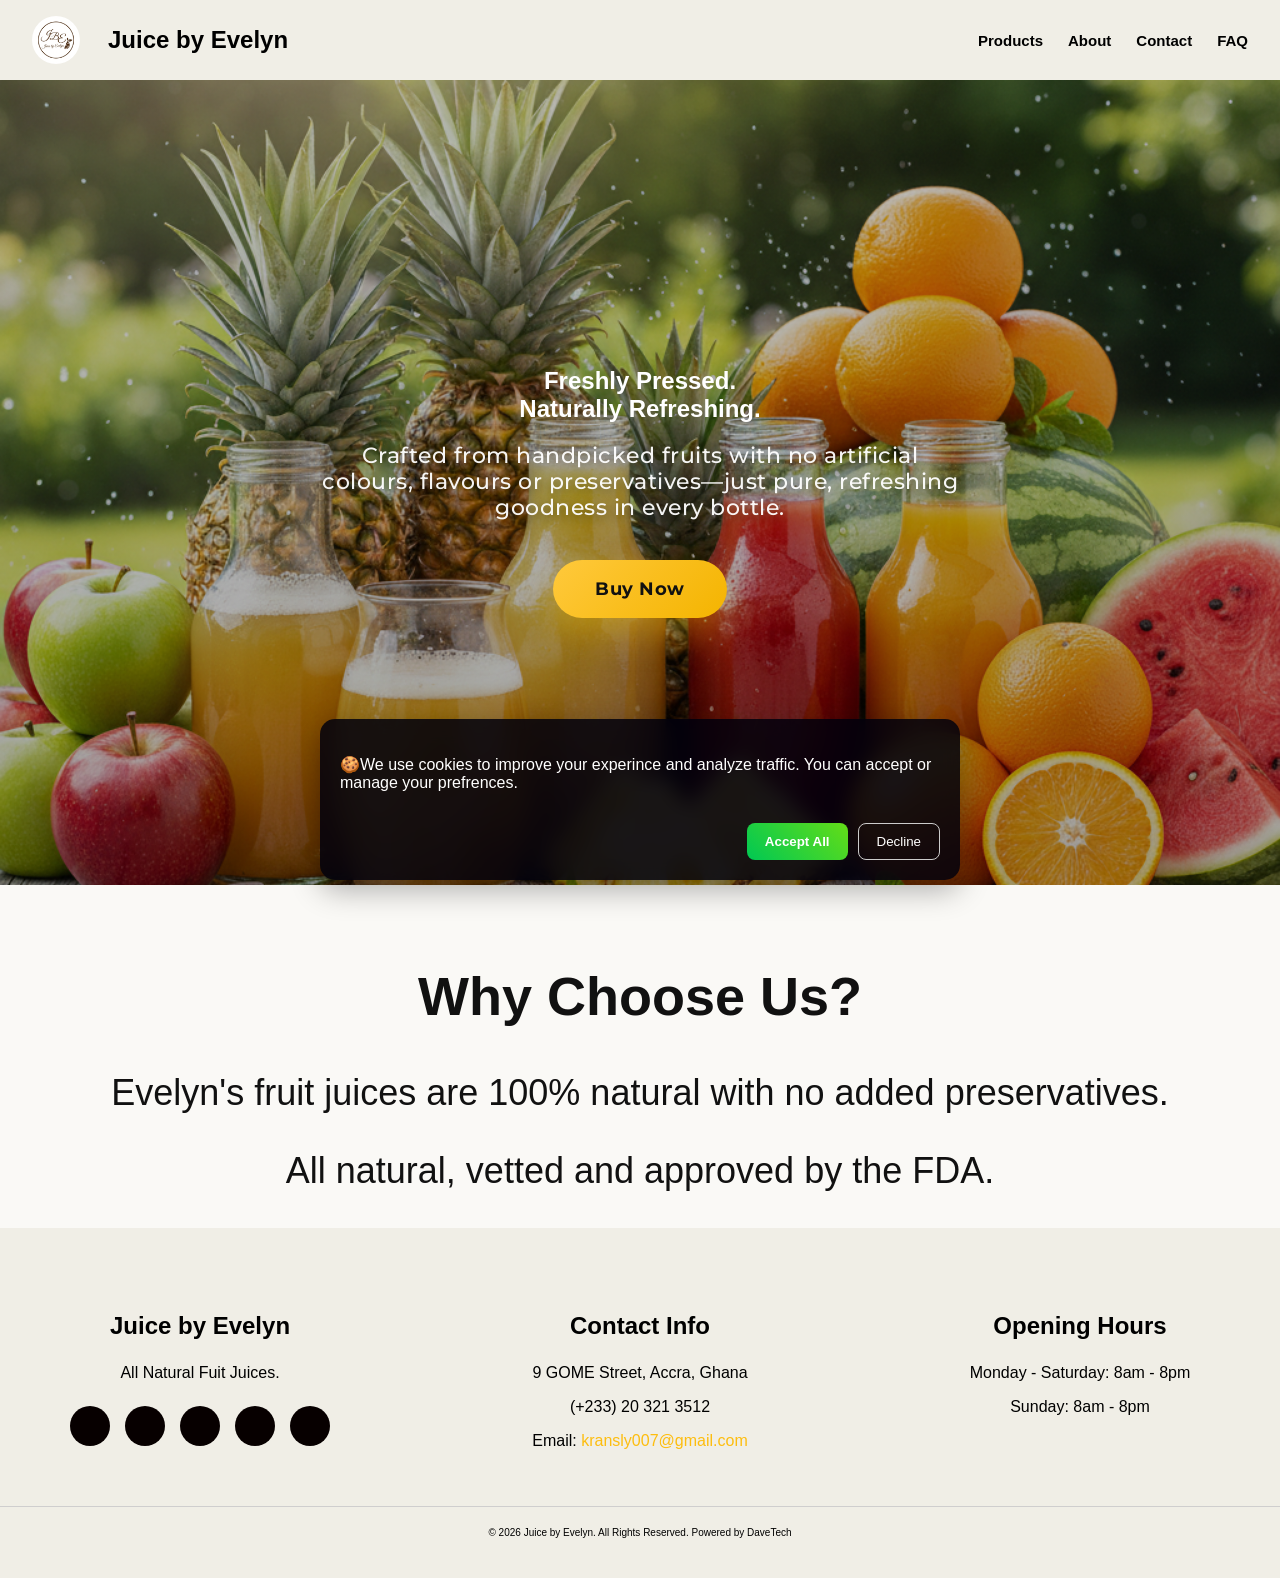
==== index.html @ 44fcec11 "commit" ====
<!DOCTYPE html>
<html lang="en">
<head>
  <!-- BingSEO Tag -->
<meta name="msvalidate.01" content="866D60EBF71F0209C9C48041F19901DB" />

<!-- iOS Home Screen Icon -->
<link rel="apple-touch-icon" sizes="180x180" href="/juicebyevelyn/images/jbelogoIOS.png">

<!-- Android Web App Manifest -->
<link rel="manifest" href="/juicebyevelyn/manifest.json">
<meta name="theme-color" content="#FFFFFF">

<!-- Google tag (gtag.js) -->
<script>

  function loadAnalytics(){
  var gtaScript= document.createElement("script")
  gtaScript.src="https://www.googletagmanager.com/gtag/js?id=G-MHSB0F2BZ6";
  gtaScript.async=true;
  document.head.appendChild(gtaScript);

 gtaScript.onload = function() {
  window.dataLayer = window.dataLayer || [];
  function gtag(){dataLayer.push(arguments);}
  gtag('js', new Date());
  gtag('config', 'G-MHSB0F2BZ6');
  }
  }
</script>

  

    <meta charset="UTF-8">
    <meta name="viewport" content="width=device-width, initial-scale=1.0">
    <title>Juice by Evelyn | Fresh & Natural Fruit Juice Delivery in Accra</title> 

    <link rel="icon" type="image/png" href="images/jbefavicon.png">

    <meta name="description" content="Discover Juice by Evelyn, your go-to source for 100% natural, freshly squeezed fruit juices in Accra. Order healthy, delicious drinks delivered to your door."/>
    <meta name="keywords" content="Fresh fruit juice, Natural fruit juices, Healthy drinks, Cold-pressed juice, Fresh juice delivery in Accra,Best fruit juice in Ghana, Natural juice brands in Accra, Healthy beverages Accra, 
    Buy 100% natural fruit juice online, Freshly squeezed juice for events, Sugar-free fruit juice delivery, Best fruit juice in Accra, Where to buy natural juice in [Dansoman], Juice bars near me,Healthy drinks delivery Accra,
    Juice to boost immune system,  Best juice for detox and weight loss, Natural drinks for energy boost, Sugar-free fruit juice for diabetics, Fresh ginger and pineapple juice for cold, Healthy alternatives to soda, Bulk fruit juice for office meetings,
    Fresh juice catering for weddings, Healthy drinks for kids' birthday parties, Juice supply for gyms and fitness centers, Wholesale fresh juice suppliers, Where can I find 100% natural juice without preservatives?, How much does fresh fruit juice cost in Ghana?, Which fruit juice is best for glowing skin? ,
    What is the healthiest juice to drink daily?, juices in Dansoman for sale, Natural juices in Ghana for sale, Quality fruit juices ,organic fruit juice for sale in Dansoman, Organic fruit juices in Dansoman"/>
    <link rel="canonical" href="https://premiumkwame.github.io/juicebyevelyn/index.html">

    <meta property="og:title" content="Juice by Evelyn | Natural Fruit Juice">
    <meta property="og:description" content="100% natural fruit juice with no added preservatives. Approved by the FDA.">
    <meta property="og:image" content="https://premiumkwame.github.io/juicebyevelyn/images/jbelogo.png">
    <meta property="og:url" content="https://premiumkwame.github.io/juicebyevelyn">
    <meta property="og:type" content="website">
    <meta property="og:site_name" content="Juice by Evelyn">

    <meta name="twitter:card" content="summary_large_image">
    <meta name="twitter:title" content="Bottled Natural Fruit Juice">
    <meta name="twitter:description" content="Evelyn is your trusted source for Bottled Natural Fruit Juice.">
    <meta name="twitter:image" content="https://premiumkwame.github.io/juicebyevelyn/images/jbelogo.png">

    <script type="application/ld+json">
    {
        "@context": "https://schema.org",
        "@type": "FoodEstablishment",
        "name": "Juice by Evelyn",
        "description": "100% natural bottled fruit juice with no preservatives.",
        "url": "https://premiumkwame.github.io/juicebyevelyn/index.html",
        "logo": "https://premiumkwame.github.io/juicebyevelyn/images/jbelogo.png",
        "image": "https://premiumkwame.github.io/juicebyevelyn/images/jbelogo.png",
        "telephone": "+233203213512",
        "priceRange": "$$",
        "address": {
            "@type": "PostalAddress",
            "streetAddress": "9 GOME ST",
            "addressLocality": "Accra",
            "addressRegion": "Greater Accra",
            "postalCode": "00233",
            "addressCountry": "GH"
        },
        "geo": {
            "@type": "GeoCoordinates",
            "latitude": 5.539633,
            "longitude": -0.265302
        },
        "openingHoursSpecification": [
            {
                "@type": "OpeningHoursSpecification",
                "dayOfWeek": ["Monday", "Tuesday", "Wednesday", "Thursday", "Friday", "Saturday"],
                "opens": "10:00",
                "closes": "21:00"
            },
            {
                "@type": "OpeningHoursSpecification",
                "dayOfWeek": "Sunday",
                "opens": "13:00",
                "closes": "20:00"
            }
        ],
        "sameAs": [
            "https://www.facebook.com/juicebyevelyn",
            "https://www.instagram.com/juicebyevelyn/",
            "https://x.com/juicebyevelyn"
        ]
    }
    </script>
    <link rel="stylesheet" href="style.css">
    <link rel="stylesheet" href="https://cdnjs.cloudflare.com/ajax/libs/font-awesome/7.0.1/css/all.min.css">
    <!-- FONTS -->
   <link rel="preconnect" href="https://fonts.googleapis.com">
   <link rel="preconnect" href="https://fonts.gstatic.com" crossorigin>
   <link href="https://fonts.googleapis.com/css2?family=Cormorant+Garamond:wght@500;600;700&family=Montserrat:wght@300;400;500;600;700&display=swap" rel="stylesheet">
</head>
<body>

<!--  Header -->
<header>
   <img src="images/jbelogo.png" alt="Juice by Evelyn Logo" class="brand">
   <h1>Juice by Evelyn</h1> 
     <!-- Burger Icon -->
    <button class="burger" onclick="toggleMenu()" aria-label="Menu">
        <span></span>
        <span></span>
        <span></span>
    </button>

    <nav class="nav-main" id="mobile-menu">
        <a href="product.html">Products</a>
        <a href="about.html">About</a>
        <a href="contact.html">Contact</a>
        <a href="FAQ.html">FAQ</a>
    </nav>
</header>

<main>
    <section class="hero">
        <div class="hero-content">
            <h1>Freshly Pressed.<br>
            Naturally Refreshing.
            </h1>
            <p>Crafted from handpicked fruits with no artificial colours,
           flavours or preservatives—just pure, refreshing goodness in every bottle.</p>
            <a href="product.html" class="cta-btn">Buy Now</a>
        </div>
    </section>
    
    <!-- PROMO -->
    <div class="promo-overlay" id="promo">
  
  <div class="promo-box">
      <span class="close-btn" onclick="closePromo()">X</span> 
      
      <img src="images/promoflyer.png" loading="lazy" fetchpriority="high" alt="Promo">
  </div>

</div>



   <div id="mc_embed_shell"  class="popup-container" style="display:none;">
      <!-- <link href="//cdn-images.mailchimp.com/embedcode/classic-061523.css" rel="stylesheet" type="text/css"> -->
  <style type="text/css">
        #mc_embed_signup{
    position: relative;
    padding: 40px 30px;
    border-radius: 8px;
    box-shadow: 0 10px 30px rgba(0,0,0,0.15);
    background: url('images/fruit background.png');;
    background-size: cover;
    background-position: center;
    background-repeat: no-repeat;
    clear: left;
    font: 14px Helvetica, Arial, sans-serif;
    width: 600px;
}

#mc_embed_signup label {
    font-size: 18px;   /* Change this number */
}

/* TEXT COLOR */
#mc_embed_signup_scroll,
#mc_embed_signup_scroll label,
#mc_embed_signup_scroll h2,
#mc_embed_signup_scroll .indicates-required,
#mc_embed_signup_scroll input {
    color: white;
}

#mc_embed_signup_scroll input::placeholder {
    color: rgb(11, 0, 0);
}

/* FORM FIELD SPACING */
#mc_embed_signup input[type="email"],
#mc_embed_signup input[type="text"]{
    width: 100%;
    max-width: 400px;
    padding: 10px;
    margin: 8px 0 15px 0;
    border: 1px solid #ccc;
    border-radius: 4px;
    font-size: 16px;
    color: black; 
    background-color: white;
}
        /* Add your own Mailchimp form style overrides in your site stylesheet or in this style block.
           We recommend moving this block and the preceding CSS link to the HEAD of your HTML file. */
</style>
<div id="mc_embed_signup">
  <!--PLACE X BUTTON HERE -->
  <span class="close-popup">&times;</span>
    <form action="https://github.us22.list-manage.com/subscribe/post?u=32d503a566a34955820821875&amp;id=615fef260b&amp;f_id=00acc2e1f0" method="post" id="mc-embedded-subscribe-form" name="mc-embedded-subscribe-form" class="validate" target="_blank">
        <div id="mc_embed_signup_scroll"><h2>Subscribe</h2>
            <div class="indicates-required"><span class="asterisk">*</span> indicates required</div>
            <div class="mc-field-group"><label for="mce-EMAIL">Email Address <span class="asterisk">*</span></label><input type="email" name="EMAIL" class="required email" id="mce-EMAIL" required="" value=""></div><div class="mc-field-group"><label for="mce-FNAME">First Name </label><input type="text" name="FNAME" class=" text" id="mce-FNAME" value=""></div><div class="mc-field-group"><label for="mce-LNAME">Last Name </label><input type="text" name="LNAME" class=" text" id="mce-LNAME" value=""></div>
        <div id="mce-responses" class="clear foot">
            <div class="response" id="mce-error-response" style="display: none;"></div>
            <div class="response" id="mce-success-response" style="display: none;"></div>
        </div>
    <div aria-hidden="true" style="position: absolute; left: -5000px;">
        /* real people should not fill this in and expect good things - do not remove this or risk form bot signups */
        <input type="text" name="b_32d503a566a34955820821875_615fef260b" tabindex="-1" value="">
    </div>
        <div class="optionalParent">
            <div class="clear foot">
                <input type="submit" name="subscribe" id="mc-embedded-subscribe" class="button" value="Subscribe">
                <p style="margin: 0px auto;"><a href="http://eepurl.com/jz7TNU" title="Mailchimp - email marketing made easy and fun"><span style="display: inline-block; background-color: transparent; border-radius: 4px;"><img class="refferal_badge" src="https://digitalasset.intuit.com/render/content/dam/intuit/mc-fe/en_us/images/intuit-mc-rewards-text-dark.svg" alt="Intuit Mailchimp" style="width: 220px; height: 40px; display: flex; padding: 2px 0px; justify-content: center; align-items: center;"></span></a></p>
            </div>
        </div>
    </div>
</form>
</div>
<script type="text/javascript" src="//s3.amazonaws.com/downloads.mailchimp.com/js/mc-validate.js"></script><script type="text/javascript">(function($) {window.fnames = new Array(); window.ftypes = new Array();fnames[0]='EMAIL';ftypes[0]='email';fnames[1]='FNAME';ftypes[1]='text';fnames[2]='LNAME';ftypes[2]='text';fnames[5]='BIRTHDAY';ftypes[5]='birthday';}(jQuery));var $mcj = jQuery.noConflict(true);
    // SMS Phone Multi-Country Functionality
    if(!window.MC) {
      window.MC = {};
    }
    window.MC.smsPhoneData = {
      defaultCountryCode: 'GH',
      programs: [],
      smsProgramDataCountryNames: []
    };

    function getCountryUnicodeFlag(countryCode) {
       return countryCode.toUpperCase().replace(/./g, (char) => String.fromCodePoint(char.charCodeAt(0) + 127397))
    };

    // HTML sanitization function to prevent XSS
    function sanitizeHtml(str) {
      if (typeof str !== 'string') return '';
      return str
        .replace(/&/g, '&amp;')
        .replace(/</g, '&lt;')
        .replace(/>/g, '&gt;')
        .replace(/"/g, '&quot;')
        .replace(/'/g, '&#x27;')
        .replace(/\//g, '&#x2F;');
    }

    // URL sanitization function to prevent javascript: and data: URLs
    function sanitizeUrl(url) {
      if (typeof url !== 'string') return '';
      const trimmedUrl = url.trim().toLowerCase();
      if (trimmedUrl.startsWith('javascript:') || trimmedUrl.startsWith('data:') || trimmedUrl.startsWith('vbscript:')) {
        return '#';
      }
      return url;
    }

    const getBrowserLanguage = () => {
      if (!window?.navigator?.language?.split('-')[1]) {
        return window?.navigator?.language?.toUpperCase();
      }
      return window?.navigator?.language?.split('-')[1];
    };

    function getDefaultCountryProgram(defaultCountryCode, smsProgramData) {
      if (!smsProgramData || smsProgramData.length === 0) {
        return null;
      }

      const browserLanguage = getBrowserLanguage();

      if (browserLanguage) {
        const foundProgram = smsProgramData.find(
          (program) => program?.countryCode === browserLanguage,
        );
        if (foundProgram) {
          return foundProgram;
        }
      }

      if (defaultCountryCode) {
        const foundProgram = smsProgramData.find(
          (program) => program?.countryCode === defaultCountryCode,
        );
        if (foundProgram) {
          return foundProgram;
        }
      }

      return smsProgramData[0];
    }

    function updateSmsLegalText(countryCode, fieldName) {
      if (!countryCode || !fieldName) {
        return;
      }
      
      const programs = window?.MC?.smsPhoneData?.programs;
      if (!programs || !Array.isArray(programs)) {
        return;
      }
      
      const program = programs.find(program => program?.countryCode === countryCode);
      if (!program || !program.requiredTemplate) {
        return;
      }
      
      const legalTextElement = document.querySelector('#legal-text-' + fieldName);
      if (!legalTextElement) {
        return;
      }
      
      // Remove HTML tags and clean up the text
      const divRegex = new RegExp('</?[div][^>]*>', 'gi');
      const fullAnchorRegex = new RegExp('<a.*?</a>', 'g');
      const anchorRegex = new RegExp('<a href="(.*?)" target="(.*?)">(.*?)</a>');
      
      const template = program.requiredTemplate.replace(divRegex, '');
      
      

      legalTextElement.textContent = '';
      const parts = template.split(/(<a href=".*?" target=".*?">.*?<\/a>)/g);
      parts.forEach(function(part) {
        if (!part) {
          return;
        }
        const anchorMatch = part.match(/<a href="(.*?)" target="(.*?)">(.*?)<\/a>/);
        if (anchorMatch) {
          const linkElement = document.createElement('a');
          linkElement.href = sanitizeUrl(anchorMatch[1]);
          linkElement.target = sanitizeHtml(anchorMatch[2]);
          linkElement.textContent = sanitizeHtml(anchorMatch[3]);
          legalTextElement.appendChild(linkElement);
        } else {
          legalTextElement.appendChild(document.createTextNode(part));
        }
      });
          
    }

    function generateDropdownOptions(smsProgramData) {
      if (!smsProgramData || smsProgramData.length === 0) {
        return '';
      }
      
      return smsProgramData.map(program => {
        const flag = getCountryUnicodeFlag(program.countryCode);
        const countryName = getCountryName(program.countryCode);
        const callingCode = program.countryCallingCode || '';
        // Sanitize all values to prevent XSS
        const sanitizedCountryCode = sanitizeHtml(program.countryCode || '');
        const sanitizedCountryName = sanitizeHtml(countryName || '');
        const sanitizedCallingCode = sanitizeHtml(callingCode || '');
        return '<option value="' + sanitizedCountryCode + '">' + sanitizedCountryName + ' ' + sanitizedCallingCode + '</option>';
      }).join('');
    }

    function getCountryName(countryCode) {
      if (window.MC?.smsPhoneData?.smsProgramDataCountryNames && Array.isArray(window.MC.smsPhoneData.smsProgramDataCountryNames)) {
        for (let i = 0; i < window.MC.smsPhoneData.smsProgramDataCountryNames.length; i++) {
          if (window.MC.smsPhoneData.smsProgramDataCountryNames[i].code === countryCode) {
            return window.MC.smsPhoneData.smsProgramDataCountryNames[i].name;
          }
        }
      }
      return countryCode;
    }

    function getDefaultPlaceholder(countryCode) {
      if (!countryCode || typeof countryCode !== 'string') {
        return '+1 000 000 0000'; // Default US placeholder
      }
      
            var mockPlaceholders = [
        {
          countryCode: 'US',
          placeholder: '+1 000 000 0000',
          helpText: 'Include the US country code +1 before the phone number',
        },
        {
          countryCode: 'GB',
          placeholder: '+44 0000 000000',
          helpText: 'Include the GB country code +44 before the phone number',
        },
        {
          countryCode: 'CA',
          placeholder: '+1 000 000 0000',
          helpText: 'Include the CA country code +1 before the phone number',
        },
        {
          countryCode: 'AU',
          placeholder: '+61 000 000 000',
          helpText: 'Include the AU country code +61 before the phone number',
        },
        {
          countryCode: 'DE',
          placeholder: '+49 000 0000000',
          helpText: 'Fügen Sie vor der Telefonnummer die DE-Ländervorwahl +49 ein',
        },
        {
          countryCode: 'FR',
          placeholder: '+33 0 00 00 00 00',
          helpText: 'Incluez le code pays FR +33 avant le numéro de téléphone',
        },
        {
          countryCode: 'ES',
          placeholder: '+34 000 000 000',
          helpText: 'Incluya el código de país ES +34 antes del número de teléfono',
        },
        {
          countryCode: 'NL',
          placeholder: '+31 0 00000000',
          helpText: 'Voeg de NL-landcode +31 toe vóór het telefoonnummer',
        },
        {
          countryCode: 'BE',
          placeholder: '+32 000 00 00 00',
          helpText: 'Incluez le code pays BE +32 avant le numéro de téléphone',
        },
        {
          countryCode: 'CH',
          placeholder: '+41 00 000 00 00',
          helpText: 'Fügen Sie vor der Telefonnummer die CH-Ländervorwahl +41 ein',
        },
        {
          countryCode: 'AT',
          placeholder: '+43 000 000 0000',
          helpText: 'Fügen Sie vor der Telefonnummer die AT-Ländervorwahl +43 ein',
        },
        {
          countryCode: 'IE',
          placeholder: '+353 00 000 0000',
          helpText: 'Include the IE country code +353 before the phone number',
        },
        {
          countryCode: 'IT',
          placeholder: '+39 000 000 0000',
          helpText: 'Includere il prefisso internazionale IT +39 prima del numero di telefono',
        },
        {
          countryCode: 'NO',
          placeholder: '+47 000 00 000',
          helpText: 'Inkluder NO landskode +47 før telefonnummeret',
        },
        {
          countryCode: 'SE',
          placeholder: '+46 00 000 00 00',
          helpText: 'Inkludera SE landskod +46 före telefonnumret',
        },
        {
          countryCode: 'DK',
          placeholder: '+45 00 00 00 00',
          helpText: 'Inkluder DK landekode +45 før telefonnummeret',
        },
        {
          countryCode: 'FI',
          placeholder: '+358 00 000 0000',
          helpText: 'Sisällytä FI-maakoodi +358 ennen puhelinnumeroa',
        },
        {
          countryCode: 'EE',
          placeholder: '+372 0000 0000',
          helpText: 'Lisage EE riigikood +372 telefoninumbri ette',
        },
        {
          countryCode: 'PL',
          placeholder: '+48 000 000 000',
          helpText: 'Podaj numer kierunkowy PL +48 przed numerem telefonu',
        },
        {
          countryCode: 'SK',
          placeholder: '+421 000 000 000',
          helpText: 'Pred telefónne číslo uveďte kód krajiny SK +421',
        },
        {
          countryCode: 'LV',
          placeholder: '+371 0000 0000',
          helpText: 'Iekļaujiet LV valsts kodu +371 pirms tālruņa numura',
        },
        {
          countryCode: 'LT',
          placeholder: '+370 0000 0000',
          helpText: 'Įtraukite LT šalies kodą +370 prieš telefono numerį',
        },
        {
          countryCode: 'GR',
          placeholder: '+30 000 000 0000',
          helpText: 'Συμπεριλάβετε τον κωδικό χώρας GR +30 πριν από τον αριθμό τηλεφώνου',
        },
        {
          countryCode: 'PT',
          placeholder: '+351 000 000 000',
          helpText: 'Inclua o código de país PT +351 antes do número de telefone',
        },
        {
          countryCode: 'HR',
          placeholder: '+385 00 000 0000',
          helpText: 'Uključite HR pozivni broj države +385 prije telefonskog broja',
        },
        {
          countryCode: 'SI',
          placeholder: '+386 00 000 000',
          helpText: 'Vključite SI kodo države +386 pred telefonsko številko',
        },
        {
          countryCode: 'IS',
          placeholder: '+354 000 0000',
          helpText: 'Láttu IS landsnúmer +354 fylgja á undan símanúmerinu',
        },
        {
          countryCode: 'LU',
          placeholder: '+352 000 000 000',
          helpText: 'Incluez le code pays LU +352 avant le numéro de téléphone',
        },
        {
          countryCode: 'MC',
          placeholder: '+377 00 00 00 00',
          helpText: 'Incluez le code pays MC +377 avant le numéro de téléphone',
        },
        {
          countryCode: 'AD',
          placeholder: '+376 000 000',
          helpText: 'Incloeu el codi de país AD +376 abans del número de telèfon',
        },
        {
          countryCode: 'JE',
          placeholder: '+44 0000 000000',
          helpText: 'Include the JE country code +44 before the phone number',
        },
        {
          countryCode: 'IM',
          placeholder: '+44 0000 000000',
          helpText: 'Include the IM country code +44 before the phone number',
        },
        {
          countryCode: 'GG',
          placeholder: '+44 0000 000000',
          helpText: 'Include the GG country code +44 before the phone number',
        },
        {
          countryCode: 'AL',
          placeholder: '+355 00 000 0000',
          helpText: 'Përfshini kodin e vendit AL +355 para numrit të telefonit',
        },
        {
          countryCode: 'SM',
          placeholder: '+378 0000 000000',
          helpText: 'Includere il prefisso internazionale SM +378 prima del numero di telefono',
        },
        {
          countryCode: 'FO',
          placeholder: '+298 000000',
          helpText: 'Inkluder FO landekode +298 før telefonnummeret',
        },
        {
          countryCode: 'MT',
          placeholder: '+356 0000 0000',
          helpText: 'Include the MT country code +356 before the phone number',
        },
        {
          countryCode: 'LI',
          placeholder: '+423 000 0000',
          helpText: 'Fügen Sie vor der Telefonnummer die LI-Ländervorwahl +423 ein',
        },
        {
          countryCode: 'GI',
          placeholder: '+350 000 00000',
          helpText: 'Include the GI country code +350 before the phone number',
        },
        {
          countryCode: 'MD',
          placeholder: '+373 00 000 000',
          helpText: 'Includeți codul de țară MD +373 înaintea numărului de telefon',
        },
        {
          countryCode: 'HU',
          placeholder: '+36 00 000 0000',
          helpText: 'A telefonszám előtt adja meg a HU országkódot +36',
        },
        {
          countryCode: 'NZ',
          placeholder: '+64 00 000 0000',
          helpText: 'Include the NZ country code +64 before the phone number',
        },
        {
          countryCode: 'ME',
          placeholder: '+382 00 000 000',
          helpText: 'Uključite ME pozivni broj države +382 prije telefonskog broja',
        },
      ];

      const selectedPlaceholder = mockPlaceholders.find(function(item) {
        return item && item.countryCode === countryCode;
      });
      
      return selectedPlaceholder ? selectedPlaceholder.placeholder : mockPlaceholders[0].placeholder;
    }

    function updatePlaceholder(countryCode, fieldName) {
      if (!countryCode || !fieldName) {
        return;
      }
      
      const phoneInput = document.querySelector('#mce-' + fieldName);
      if (!phoneInput) {
        return;
      }
      
      const placeholder = getDefaultPlaceholder(countryCode);
      if (placeholder) {
        phoneInput.placeholder = placeholder;
      }
    }

    function updateCountryCodeInstruction(countryCode, fieldName) {
      updatePlaceholder(countryCode, fieldName);
      
    }

    function getDefaultHelpText(countryCode) {
      var mockPlaceholders = [
        {
          countryCode: 'US',
          placeholder: '+1 000 000 0000',
          helpText: 'Include the US country code +1 before the phone number',
        },
        {
          countryCode: 'GB',
          placeholder: '+44 0000 000000',
          helpText: 'Include the GB country code +44 before the phone number',
        },
        {
          countryCode: 'CA',
          placeholder: '+1 000 000 0000',
          helpText: 'Include the CA country code +1 before the phone number',
        },
        {
          countryCode: 'AU',
          placeholder: '+61 000 000 000',
          helpText: 'Include the AU country code +61 before the phone number',
        },
        {
          countryCode: 'DE',
          placeholder: '+49 000 0000000',
          helpText: 'Fügen Sie vor der Telefonnummer die DE-Ländervorwahl +49 ein',
        },
        {
          countryCode: 'FR',
          placeholder: '+33 0 00 00 00 00',
          helpText: 'Incluez le code pays FR +33 avant le numéro de téléphone',
        },
        {
          countryCode: 'ES',
          placeholder: '+34 000 000 000',
          helpText: 'Incluya el código de país ES +34 antes del número de teléfono',
        },
        {
          countryCode: 'NL',
          placeholder: '+31 0 00000000',
          helpText: 'Voeg de NL-landcode +31 toe vóór het telefoonnummer',
        },
        {
          countryCode: 'BE',
          placeholder: '+32 000 00 00 00',
          helpText: 'Incluez le code pays BE +32 avant le numéro de téléphone',
        },
        {
          countryCode: 'CH',
          placeholder: '+41 00 000 00 00',
          helpText: 'Fügen Sie vor der Telefonnummer die CH-Ländervorwahl +41 ein',
        },
        {
          countryCode: 'AT',
          placeholder: '+43 000 000 0000',
          helpText: 'Fügen Sie vor der Telefonnummer die AT-Ländervorwahl +43 ein',
        },
        {
          countryCode: 'IE',
          placeholder: '+353 00 000 0000',
          helpText: 'Include the IE country code +353 before the phone number',
        },
        {
          countryCode: 'IT',
          placeholder: '+39 000 000 0000',
          helpText: 'Includere il prefisso internazionale IT +39 prima del numero di telefono',
        },
        {
          countryCode: 'NO',
          placeholder: '+47 000 00 000',
          helpText: 'Inkluder NO landskode +47 før telefonnummeret',
        },
        {
          countryCode: 'SE',
          placeholder: '+46 00 000 00 00',
          helpText: 'Inkludera SE landskod +46 före telefonnumret',
        },
        {
          countryCode: 'DK',
          placeholder: '+45 00 00 00 00',
          helpText: 'Inkluder DK landekode +45 før telefonnummeret',
        },
        {
          countryCode: 'FI',
          placeholder: '+358 00 000 0000',
          helpText: 'Sisällytä FI-maakoodi +358 ennen puhelinnumeroa',
        },
        {
          countryCode: 'EE',
          placeholder: '+372 0000 0000',
          helpText: 'Lisage EE riigikood +372 telefoninumbri ette',
        },
        {
          countryCode: 'PL',
          placeholder: '+48 000 000 000',
          helpText: 'Podaj numer kierunkowy PL +48 przed numerem telefonu',
        },
        {
          countryCode: 'SK',
          placeholder: '+421 000 000 000',
          helpText: 'Pred telefónne číslo uveďte kód krajiny SK +421',
        },
        {
          countryCode: 'LV',
          placeholder: '+371 0000 0000',
          helpText: 'Iekļaujiet LV valsts kodu +371 pirms tālruņa numura',
        },
        {
          countryCode: 'LT',
          placeholder: '+370 0000 0000',
          helpText: 'Įtraukite LT šalies kodą +370 prieš telefono numerį',
        },
        {
          countryCode: 'GR',
          placeholder: '+30 000 000 0000',
          helpText: 'Συμπεριλάβετε τον κωδικό χώρας GR +30 πριν από τον αριθμό τηλεφώνου',
        },
        {
          countryCode: 'PT',
          placeholder: '+351 000 000 000',
          helpText: 'Inclua o código de país PT +351 antes do número de telefone',
        },
        {
          countryCode: 'HR',
          placeholder: '+385 00 000 0000',
          helpText: 'Uključite HR pozivni broj države +385 prije telefonskog broja',
        },
        {
          countryCode: 'SI',
          placeholder: '+386 00 000 000',
          helpText: 'Vključite SI kodo države +386 pred telefonsko številko',
        },
        {
          countryCode: 'IS',
          placeholder: '+354 000 0000',
          helpText: 'Láttu IS landsnúmer +354 fylgja á undan símanúmerinu',
        },
        {
          countryCode: 'LU',
          placeholder: '+352 000 000 000',
          helpText: 'Incluez le code pays LU +352 avant le numéro de téléphone',
        },
        {
          countryCode: 'MC',
          placeholder: '+377 00 00 00 00',
          helpText: 'Incluez le code pays MC +377 avant le numéro de téléphone',
        },
        {
          countryCode: 'AD',
          placeholder: '+376 000 000',
          helpText: 'Incloeu el codi de país AD +376 abans del número de telèfon',
        },
        {
          countryCode: 'JE',
          placeholder: '+44 0000 000000',
          helpText: 'Include the JE country code +44 before the phone number',
        },
        {
          countryCode: 'IM',
          placeholder: '+44 0000 000000',
          helpText: 'Include the IM country code +44 before the phone number',
        },
        {
          countryCode: 'GG',
          placeholder: '+44 0000 000000',
          helpText: 'Include the GG country code +44 before the phone number',
        },
        {
          countryCode: 'AL',
          placeholder: '+355 00 000 0000',
          helpText: 'Përfshini kodin e vendit AL +355 para numrit të telefonit',
        },
        {
          countryCode: 'SM',
          placeholder: '+378 0000 000000',
          helpText: 'Includere il prefisso internazionale SM +378 prima del numero di telefono',
        },
        {
          countryCode: 'FO',
          placeholder: '+298 000000',
          helpText: 'Inkluder FO landekode +298 før telefonnummeret',
        },
        {
          countryCode: 'MT',
          placeholder: '+356 0000 0000',
          helpText: 'Include the MT country code +356 before the phone number',
        },
        {
          countryCode: 'LI',
          placeholder: '+423 000 0000',
          helpText: 'Fügen Sie vor der Telefonnummer die LI-Ländervorwahl +423 ein',
        },
        {
          countryCode: 'GI',
          placeholder: '+350 000 00000',
          helpText: 'Include the GI country code +350 before the phone number',
        },
        {
          countryCode: 'MD',
          placeholder: '+373 00 000 000',
          helpText: 'Includeți codul de țară MD +373 înaintea numărului de telefon',
        },
        {
          countryCode: 'HU',
          placeholder: '+36 00 000 0000',
          helpText: 'A telefonszám előtt adja meg a HU országkódot +36',
        },
        {
          countryCode: 'NZ',
          placeholder: '+64 00 000 0000',
          helpText: 'Include the NZ country code +64 before the phone number',
        },
        {
          countryCode: 'ME',
          placeholder: '+382 00 000 000',
          helpText: 'Uključite ME pozivni broj države +382 prije telefonskog broja',
        },
      ];
      
      if (!countryCode || typeof countryCode !== 'string') {
        return mockPlaceholders[0].helpText;
      }
      
      const selectedHelpText = mockPlaceholders.find(function(item) {
          return item && item.countryCode === countryCode;
        });
        
        return selectedHelpText ? selectedHelpText.helpText : mockPlaceholders[0].helpText;
    }

    function setDefaultHelpText(countryCode) {
      const helpTextSpan = document.querySelector('#help-text');
      if (!helpTextSpan) {
        return;
      }

        
    }

    function updateHelpTextCountryCode(countryCode, fieldName) {
      if (!countryCode || !fieldName) {
        return;
      }
      
      setDefaultHelpText(countryCode);
    }

    function initializeSmsPhoneDropdown(fieldName) {
      if (!fieldName || typeof fieldName !== 'string') {
        return;
      }
      
      const dropdown = document.querySelector('#country-select-' + fieldName);
      const displayFlag = document.querySelector('#flag-display-' + fieldName);
      
      if (!dropdown || !displayFlag) {
        return;
      }

      const smsPhoneData = window.MC?.smsPhoneData;
      if (smsPhoneData && smsPhoneData.programs && Array.isArray(smsPhoneData.programs)) {
        dropdown.innerHTML = generateDropdownOptions(smsPhoneData.programs);
      }

      const defaultProgram = getDefaultCountryProgram(smsPhoneData?.defaultCountryCode, smsPhoneData?.programs);
      if (defaultProgram && defaultProgram.countryCode) {
        dropdown.value = defaultProgram.countryCode;
        
        const flagSpan = displayFlag?.querySelector('#flag-emoji-' + fieldName);
        if (flagSpan) {
          flagSpan.textContent = getCountryUnicodeFlag(defaultProgram.countryCode);
          flagSpan.setAttribute('aria-label', sanitizeHtml(defaultProgram.countryCode) + ' flag');
        }
        
        updateSmsLegalText(defaultProgram.countryCode, fieldName);
        updatePlaceholder(defaultProgram.countryCode, fieldName);
        updateCountryCodeInstruction(defaultProgram.countryCode, fieldName);
      }

     
      var smsNotRequiredRemoveCountryCodeEnabled = true;
      var smsField = Object.values({"EMAIL":{"name":"EMAIL","label":"Email Address","helper_text":"","type":"email","required":true,"audience_field_name":"Email Address","merge_id":0,"help_text_enabled":false,"enabled":true,"order":0,"field_type":"merge"},"FNAME":{"name":"FNAME","label":"First Name","helper_text":"","type":"text","required":false,"audience_field_name":"First Name","merge_id":1,"help_text_enabled":false,"enabled":true,"order":1,"field_type":"merge"},"LNAME":{"name":"LNAME","label":"Last Name","helper_text":"","type":"text","required":false,"audience_field_name":"Last Name","merge_id":2,"help_text_enabled":false,"enabled":true,"order":2,"field_type":"merge"},"BIRTHDAY":{"name":"BIRTHDAY","label":"Birthday","helper_text":"","type":"birthday","required":false,"audience_field_name":"Birthday","dateformat":"MM/DD","merge_id":5,"help_text_enabled":false,"enabled":false,"order":null,"field_type":"merge"}}).find(function(f) { return f.name === fieldName && f.type === 'smsphone'; });
      var isRequired = smsField ? smsField.required : false;
      var shouldAppendCountryCode = smsNotRequiredRemoveCountryCodeEnabled ? isRequired : true;
      
      var phoneInput = document.querySelector('#mce-' + fieldName);
      if (phoneInput && defaultProgram.countryCallingCode && shouldAppendCountryCode) {
        phoneInput.value = defaultProgram.countryCallingCode;
      }
      


      displayFlag?.addEventListener('click', function(e) {
        dropdown.focus();
      });


      dropdown?.addEventListener('change', function() {
        const selectedCountry = this.value;
        
        if (!selectedCountry || typeof selectedCountry !== 'string') {
          return;
        }
        
        const flagSpan = displayFlag?.querySelector('#flag-emoji-' + fieldName);
        if (flagSpan) {
          flagSpan.textContent = getCountryUnicodeFlag(selectedCountry);
          flagSpan.setAttribute('aria-label', sanitizeHtml(selectedCountry) + ' flag');
        }

         
        const selectedProgram = window.MC?.smsPhoneData?.programs.find(function(program) {
          return program && program.countryCode === selectedCountry;
        });

        var smsNotRequiredRemoveCountryCodeEnabled = true;
        var smsField = Object.values({"EMAIL":{"name":"EMAIL","label":"Email Address","helper_text":"","type":"email","required":true,"audience_field_name":"Email Address","merge_id":0,"help_text_enabled":false,"enabled":true,"order":0,"field_type":"merge"},"FNAME":{"name":"FNAME","label":"First Name","helper_text":"","type":"text","required":false,"audience_field_name":"First Name","merge_id":1,"help_text_enabled":false,"enabled":true,"order":1,"field_type":"merge"},"LNAME":{"name":"LNAME","label":"Last Name","helper_text":"","type":"text","required":false,"audience_field_name":"Last Name","merge_id":2,"help_text_enabled":false,"enabled":true,"order":2,"field_type":"merge"},"BIRTHDAY":{"name":"BIRTHDAY","label":"Birthday","helper_text":"","type":"birthday","required":false,"audience_field_name":"Birthday","dateformat":"MM/DD","merge_id":5,"help_text_enabled":false,"enabled":false,"order":null,"field_type":"merge"}}).find(function(f) { return f.name === fieldName && f.type === 'smsphone'; });
        var isRequired = smsField ? smsField.required : false;
        var shouldAppendCountryCode = smsNotRequiredRemoveCountryCodeEnabled ? isRequired : true;
        
        var phoneInput = document.querySelector('#mce-' + fieldName);
        if (phoneInput && selectedProgram.countryCallingCode && shouldAppendCountryCode) {
          phoneInput.value = selectedProgram.countryCallingCode;
        }
        
        
        updateSmsLegalText(selectedCountry, fieldName);
        updatePlaceholder(selectedCountry, fieldName);
        updateCountryCodeInstruction(selectedCountry, fieldName);
      });
    }

    document.addEventListener('DOMContentLoaded', function() {
      const smsPhoneFields = document.querySelectorAll('[id^="country-select-"]');
      
      smsPhoneFields.forEach(function(dropdown) {
        const fieldName = dropdown?.id.replace('country-select-', '');
        initializeSmsPhoneDropdown(fieldName);
      });
    });
    </script></div>



    <section id="about" class="about">
        <h2 class="section-title">Why Choose Us?</h2>
        <p>Evelyn's fruit juices are 100% natural with no added preservatives.</p>
        <p>All natural, vetted and approved by the FDA.</p>
    </section>
</main>

<div id="cookie-banner" class="cookie-banner">
  <div class="cookie-content">
    <p>
     🍪We use cookies to improve your experince and analyze traffic.
      You can accept or manage your prefrences.
    </p>

    <div class="cookie-buttons">
      <button id="accept-btn" class="btn-accept">Accept All</button>
      <button id="decline-btn" class="btn-decline">Decline</button>
    </div>
  </div>
</div>


 <!-- Footer -->
      <footer>
        <div class="container">
            <div class="footer-content">
                <div class="footer-section">
                    <h3>Juice by Evelyn</h3>
                    <p>All Natural Fuit Juices.</p>
                    <div class="social-icons">
                        <a href="https://www.facebook.com/61584391073602/"><i class="fa-brands fa-facebook"></i></a>
                        <a href="https://www.instagram.com/juicebyevelyn/"><i class="fab fa-instagram"></i></a>
                        <a href="https://x.com/juicebyevelyn"><i class="fa-solid fa-x"></i></a>
                        <a href="https://www.tiktok.com/@juicebyevelyn"><i class="fab fa-tiktok"></i></a>
                        <a href="https://www.linkedin.com/company/juice-by-evelyn/"><i class="fab fa-linkedin"></i></a>
                    </div>
                </div>
               
                <div class="footer-section">
                <div class="location-content">
                <div class="address">
                    <h3>Contact Info</h3>
                    <p><i class="fas fa-map-marker-alt"></i> 9 GOME Street, Accra, Ghana</p>
                    <p><i class="fas fa-phone"></i> (+233) 20 321 3512</p>
                    <p><i class="fas fa-envelope"></i> Email: <a style="color: rgb(253, 189, 15);" href="kransly007@gmail.com">kransly007@gmail.com</a></p>
                  </div>
                    </div>
                </div>
               
                <div class="footer-section">
                <div class="hours">
                    <h3>Opening Hours</h3>
                    <p>Monday - Saturday: 8am - 8pm</p>
                    <p>Sunday: 8am - 8pm</p>
                 </div>    
               <!-- </div>
                    <button class="btn" style="margin-top: 15px;" onclick="toggleTheme()">Toggle Theme</button>
                </div> -->
              </div>
             </div>
                 
               
           
         <hr class="footer-line" >
            <div class="year">
                <p class="copy">&copy; <span id="year"></span>  Juice by Evelyn. All Rights Reserved. Powered by DaveTech <a style="color: beige;" href="mailto:kransly007@outlook.com"></a></p>
            </div>
        </div>
        </div>
    </footer>

    <script>
document.addEventListener("DOMContentLoaded", function() {
    const closeBtn = document.querySelector(".close-popup");
    const popup = document.getElementById("mc_embed_shell");

    if (closeBtn && popup) {
        closeBtn.addEventListener("click", function() {
            popup.style.display = "none";
        });
    }
});
</script>

<script src="popupscript.js"></script>
<script src="burgericon.js"></script>
<script src="cookie.js"></script>
<script src="script.js"></script>

</body>
</html>
---- style.css ----
body {
    margin: 0; 
    font-family: Arial, Helvetica, sans-serif;
    background: #faf9f6;
    color: #333;
    -webkit-font-smoothing: antialiased;
}

/* ==========================================================================
   Header & Navigation Fixes (Perfect Flexbox Alignment)
   ========================================================================== */
header {
    background-color: #f0eee6;
    color: black;
    padding: 1rem 2rem;
    display: flex;
    /* justify-content: space-between; */
    align-items: center;
    gap: 1rem;
    position: sticky;
    top: 0;
    z-index: 900;
    box-shadow: var(--shadow-sm);
}

/* Custom wrapper wrapper handles text grouping next to the brand img */
header h1 { 
    font-size: 24px;  
    font-weight: bold;
    margin: 0;
    margin-right: auto; /* Pushes the menu items smoothly to the right side */
    margin-left: 12px;
    display: inline-flex;
    align-items: center;
}

.brand { 
    margin: 0; 
    height: 48px; 
    width: auto; 
    border-radius: 50%;
}

.nav-main {
    display: flex;
    align-items: center;
}

nav a {
    color: black;
    margin-left: 25px;
    text-decoration: none;
    font-size: 15px;
    font-weight: 700;
    transition: color 0.2s ease, transform 0.2s ease;
}

nav a:hover { 
    color: #f4b300e7; 
}

/* ==========================================================================
   Burger Mobile Menu Icon Elements
   ========================================================================== */
.burger {
    display: none;
    width: 46px;
    height: 46px;
    border: none;
    background: rgba(0,0,0,0.04);
    border-radius: 10px;
    cursor: pointer;
    position: absolute;
    top: 15px;
    right: 20px;
    z-index: 2000;
    flex-direction: column;
    justify-content: center;
    align-items: center;
    gap: 6px;
    transition: all 0.3s ease;
}

.burger span {
    width: 22px;
    height: 3px;
    background: black; /* Changed to match header text theme */
    border-radius: 20px;
    transition: all 0.3s ease;
}       

/* Animate to X */
.burger.active span:nth-child(1) {
    transform: rotate(45deg) translate(6px, 6px);
}
.burger.active span:nth-child(2) {
    opacity: 0;
}
.burger.active span:nth-child(3) {
    transform: rotate(-45deg) translate(6px, -6px);
}

.sub-nav a:hover {
    background: var(--secondary);
    color: white;
    transform: translateY(-2px);
}

/* ==========================================================================
   Hero Landing Redesign (Premium Copy Spacing)
   ========================================================================== */
.hero {
    background: linear-gradient(rgba(0,0,0,0.25), rgba(0,0,0,0.35)), url('images/fruit background.png') center/cover no-repeat;
    height: 85vh;
    display: flex;
    align-items: center;
    justify-content: center;
    text-align: center;
    color: white;
    padding: 20px;
    margin-bottom: 15px;
}

.hero-content {
    max-width: 900px;
    text-align: center;
}


.hero h2 {
    font-family: "Cormorant Garamond", serif;
    font-size: clamp(3.5rem, 7vw, 6rem);
    font-weight: 700;
    line-height: 1;
    letter-spacing: 1px;
    color: #fff;
    text-shadow:
        0 3px 10px rgba(0,0,0,.25),
        0 8px 30px rgba(0,0,0,.45);

    margin-bottom: 20px;
}


.hero p {
    font-family: "Montserrat", sans-serif;
    font-size: 1.35rem;
    font-weight: 500;
    letter-spacing: .5px;
    color: rgba(255,255,255,.95);
    max-width: 650px;
    margin: 0 auto 40px;
    text-shadow: 0 3px 12px rgba(0,0,0,.4);
    margin-bottom: 40px;
}


.cta-btn{
    display:inline-flex;
    align-items:center;
    gap:10px;
    text-decoration:none;
    background:linear-gradient(135deg,#FFC93C,#F4B400);
    color:#111;
    padding:18px 42px;
    border-radius:50px;
    font-family:"Montserrat",sans-serif;
    font-size:18px;
    font-weight:700;
    letter-spacing:.5px;
    box-shadow:
     0 15px 35px rgba(244,180,0,.35);
    transition:.3s;
}

.cta-btn:hover{
    transform:translateY(-5px);
    box-shadow:0 20px 45px rgba(244,180,0,.45);
}

/* ==========================================================================
   "Why Choose Us" 
   ========================================================================== */
.about {
    text-align: center;
    font-size: 36px;
    font-weight: 500;
    color: #111;
    margin-top: 80px;
    margin-bottom: 15px;
}

/* Styled Container for the Core Body Pitch Text */
.features-box {
    max-width: 700px;
    margin: 0 auto 80px auto;
    background: #faf9f6;
    border: 1px solid #eef0eb;
    border-radius: 16px;
    padding: 40px 30px;
    text-align: center;
    box-shadow: 0 10px 30px rgba(0,0,0,0.02);
}

.features-box p {
    font-size: 18px;
    line-height: 1.7;
    color: #555;
    margin-bottom: 12px;
}

.features-box p:last-child {
    margin-bottom: 0;
    color: #1b4332; /* Highlights premium info statements */
}

.product-card h3 { margin: 15px 0 10px; font-size: 20px; }
.product-card p { font-size: 15px; }

/* ==========================================================================
   Promo Overlay 
   ========================================================================== */
.promo-overlay {
    position: fixed;
    top: 0;
    left: 0;
    width: 100%;
    height: 100%;
    display: none;
    justify-content: center;
    align-items: center;
    background: rgba(0, 0, 14, 0.299); 
    backdrop-filter: blur(2px); 
    z-index: 10000 ;  
}
/* IMAGE */
.promo-box {
    position: relative;
    border-radius: 12px;
    overflow: hidden;
    width: fit-content;
    max-width: 90%;
    margin: auto; 
}
.promo-box img {
    width: 100%;
    max-width: 800px;
    height: auto;
    display: block;
    border-radius: 12px;
}
/* CLOSE (X) BUTTON */
.close-btn{
    position: absolute;
    top: 5px;
    right: 5px;
    font-size: 22px;
    cursor: pointer;
    color: #111;
    background: white;
    width: 30px;
    height: 30px;
    border-radius: 50%;
    display: flex;
    justify-content: center;
    align-items: center;
    box-shadow: 0 2px 8px rgba(0,0,0,0.2);
    transition: all 0.3s ease;
}


/* ==========================================================================
   Mailchimp & Popups
   ========================================================================== */
#mc_embed_shell {
    text-align: center;
    align-items: center;
}

.popup-container {
    position: fixed;
    top: 0;
    left: 0;    
    width: 100%;
    height: 100%;
    background: rgba(0, 0, 14, 0.299); 
    backdrop-filter: blur(2px);    
    z-index: 10000;
    display: flex;  
    justify-content: center;
    align-items: center;
}   

#mc-embedded-subscribe {
    background: #f0ca07;
    color: #111;
    border: none;
    padding: 12px 30px;
    font-size: 15px;
    border-radius: 5px;
    cursor: pointer;
    transition: all 0.3s ease;
    margin-top: 10px;
}

.close-popup {
    position: absolute;
    top: 5px;
    right: 5px;
    font-size: 22px;
    font-weight: bold;
    cursor: pointer;
    color: #111;
    background: white;
    width: 30px;
    height: 30px;
    border-radius: 50%;
    display: flex;
    justify-content: center;
    align-items: center;
    box-shadow: 0 2px 8px rgba(0,0,0,0.2);
    transition: all 0.3s ease;
}

/* ==========================================================================
   Cookies Management Banner Layout
   ========================================================================== */
.cookie-banner {
    position: fixed;
    bottom: 20px;
    left: 50%;
    width: 90%;
    transform: translateX(-50%);
    max-width: 600px;
    background: rgba(0, 0, 14, 0.85);
    color: #fff;
    backdrop-filter: blur(10px);
    box-shadow: 0 10px 30px rgba(0, 0, 0, 0.3);
    border-radius: 15px;
    padding: 20px;
    z-index: 9999;
    animation: slideUp 0.6s ease;
}

.cookie-content {
    display: flex;
    flex-direction: column;
    gap: 15px;
}

.cookie-buttons {
    display: flex;
    gap: 10px;
    justify-content: flex-end;
}

.btn-accept {
    background: linear-gradient(45deg, #00c853, #64dd17);
    border: none;
    padding: 10px 18px;
    border-radius: 8px;
    color: white;
    cursor: pointer;
    font-weight: bold;
}

.btn-decline {
    background: transparent;
    border: 1px solid #ccc;
    padding: 10px 18px;
    border-radius: 8px;
    color: white;
    cursor: pointer;
}

@keyframes slideUp {
    from { transform: translate(-50%, 100%); opacity: 0; }
    to { transform: translate(-50%, 0); opacity: 1; }
}

/* ==========================================================================
   Footer Styling
   ========================================================================== */
footer {
    background-color: #f0eee6;
    color: black;
    padding: 60px 0 30px;
    text-align: center;
}

.footer-content {
    display: flex;
    text-align: center;
    flex-wrap: wrap;
    justify-content: space-between;
    gap: 40px;
    margin-bottom: 40px;
}

.footer-section {
    flex: 1;
    min-width: 250px;
}

.footer-section h3 {
    font-size: 1.5rem;
    margin-bottom: 1.5rem;
    color: var(--primary-color);
}

.footer-section p, .footer-section li {
    margin-bottom: 1rem;
}

.footer-section a {
    color: #333;
    text-decoration: none;
    transition: color 0.3s;
}

.footer-section a:hover {
    color: var(--primary-color);
}

.footer-section ul {
    list-style: none;
}

.social-icons {
    display: flex;
    justify-content: center; 
    gap: 15px;
    margin-top: 1.5rem;
    width: 100%;  
}

.social-icons a {
    display: inline-flex;
    align-items: center;
    justify-content: center;
    width: 40px;
    height: 40px;
    background: rgb(7, 0, 0);
    color: white;
    border-radius: 50%;
    transition: all 0.3s;
}
        
.social-icons a:hover {
    background: var(--primary-color);
    color: #f9f8f8;
    transform: translateY(-3px);
}

.footer-line {
    border: none;
    border-top: 1px solid #cfcece;
    margin: 20px 0;
}

.copy {
    font-size: x-small;
}


/* ==========================================================================
   Responsive Adaptations Media Queries
   ========================================================================== */
@media(max-width:768px){
    .burger {
        display: flex;
    }

    header {
        padding: 18px 15px;
    }

    header h1 {
        margin: 0;
        font-size: 20px;
        text-align: left;
        margin-right: auto;
    }

    .nav-main {
        position: absolute;
        top: 75px;
        right: 20px;
        width: 220px;
        padding: 20px;
        background: white;
        border-radius: 14px;
        box-shadow: 0 15px 40px rgba(0,0,0,0.15);
        display: flex;
        flex-direction: column;
        gap: 14px;
        opacity: 0;
        visibility: hidden;
        transform: translateY(-15px);
        transition: all 0.3s ease;
        align-items: flex-start;
    }

    .nav-main.active {
        opacity: 1;
        visibility: visible;
        transform: translateY(0);
    }

    .nav-main a {
        color: #222;
        margin: 0;
        font-size: 16px;
        padding: 6px 0;
        width: 100%;
    }

    .nav-main a:hover {
        color: #f4b400;
    }

    .hero h2 {
        font-size: 36px;
    }

    .hero p {
        font-size: 18px;
    }

    .footer-content {
        text-align: center;
    }

    .social-icons {
        justify-content: center;
    }
}

@media (max-width: 480px) { 
    .popup-container {
        padding: 12px;
        align-items: center;
    }

    .popup-container * {
        box-sizing: border-box;
    }

    .popup-container form,
    .popup-container .mc-modal,
    .popup-container .popup-box {
        width: 100% !important;
        max-width: 100% !important;
    }

    #mc_

    .popup-container {
        transform: none !important;
        zoom: 1 !important;
    }

    .popup-container input,
    .popup-container button {
        width: 100% !important;
        font-size: 16px;
    }

    .popup-container {
        overflow-y: auto;
    }

}
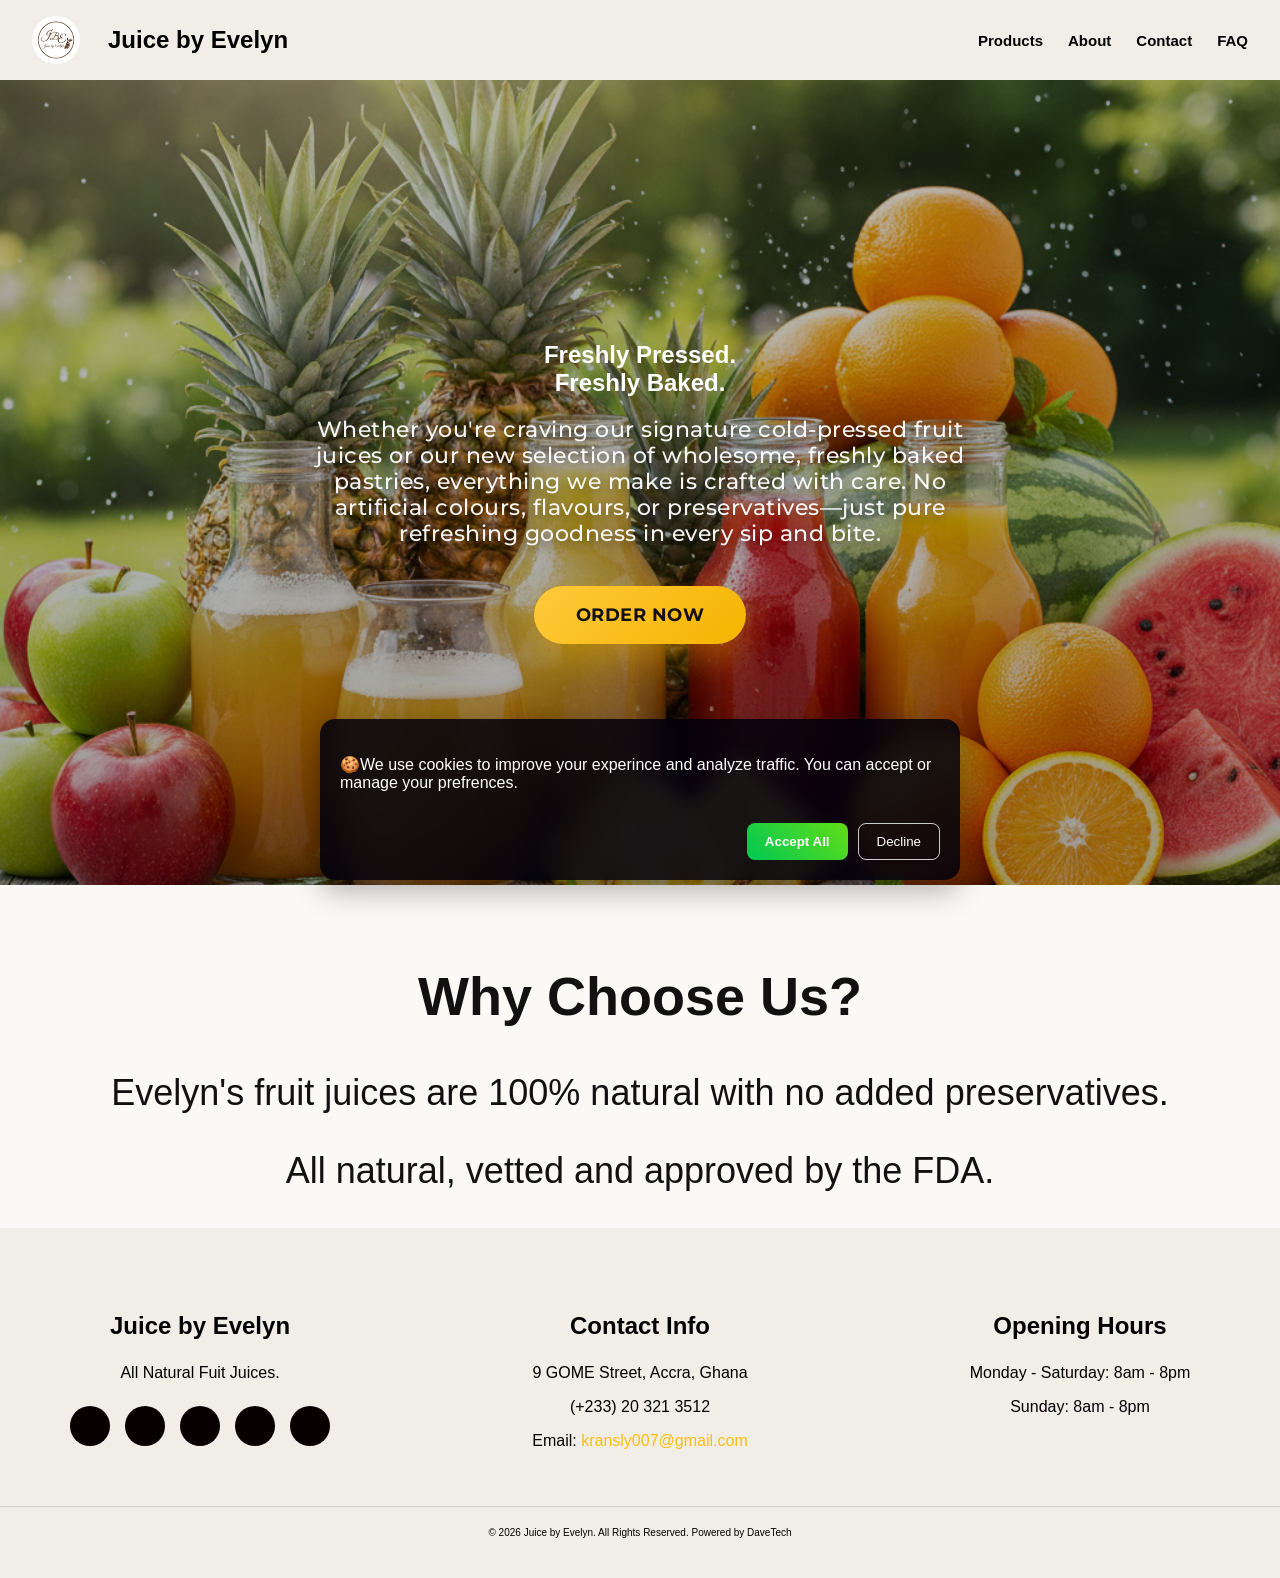
==== commit a2919ccc: "commit" ====
--- a/index.html
+++ b/index.html
@@ -37,12 +37,16 @@
 
     <link rel="icon" type="image/png" href="images/jbefavicon.png">
 
-    <meta name="description" content="Discover Juice by Evelyn, your go-to source for 100% natural, freshly squeezed fruit juices in Accra. Order healthy, delicious drinks delivered to your door."/>
+    <meta name="description" content="Discover Juice by Evelyn, your go-to source for 100% natural, freshly squeezed fruit juices and pastries in Accra. Order healthy, delicious fruit drinks and pastries delivered to your door."/>
     <meta name="keywords" content="Fresh fruit juice, Natural fruit juices, Healthy drinks, Cold-pressed juice, Fresh juice delivery in Accra,Best fruit juice in Ghana, Natural juice brands in Accra, Healthy beverages Accra, 
     Buy 100% natural fruit juice online, Freshly squeezed juice for events, Sugar-free fruit juice delivery, Best fruit juice in Accra, Where to buy natural juice in [Dansoman], Juice bars near me,Healthy drinks delivery Accra,
     Juice to boost immune system,  Best juice for detox and weight loss, Natural drinks for energy boost, Sugar-free fruit juice for diabetics, Fresh ginger and pineapple juice for cold, Healthy alternatives to soda, Bulk fruit juice for office meetings,
     Fresh juice catering for weddings, Healthy drinks for kids' birthday parties, Juice supply for gyms and fitness centers, Wholesale fresh juice suppliers, Where can I find 100% natural juice without preservatives?, How much does fresh fruit juice cost in Ghana?, Which fruit juice is best for glowing skin? ,
     What is the healthiest juice to drink daily?, juices in Dansoman for sale, Natural juices in Ghana for sale, Quality fruit juices ,organic fruit juice for sale in Dansoman, Organic fruit juices in Dansoman"/>
+
+    <meta name="keywords" content="Freshly baked pastries, Fresh pastries, Artisan baked goods, Morning pastries, Breakfast pastries, Gourmet pastries, Pastry delivery in Accra, Best pastries in Ghana, 
+    Where to buy fresh pastries in Dansoman, Pastry shops near me, Healthy pastries options, Sugar-free pastries delivery, Vegan pastries in Accra, Gluten-free pastries for sale, Freshly baked croissants and muffins, Pastries for events and parties, Wholesale pastry suppliers in Accra, Custom pastry orders for weddings and birthdays, 
+    Affordable pastry options in Dansoman, Quality artisan baked goods for sale, Handmade pastries, Pastries and juice bar, Breakfast combo, Bakery and juice shop, Fresh juice and pastry delivery, Morning breakfast specials, Café pastries, Ghana Meatpie, Samosas, Crispy Spring Rolls, Ghana Rockbuns, meatpie, springrolls, samosas,"/>
     <link rel="canonical" href="https://premiumkwame.github.io/juicebyevelyn/index.html">
 
     <meta property="og:title" content="Juice by Evelyn | Natural Fruit Juice">
@@ -58,50 +62,57 @@
     <meta name="twitter:image" content="https://premiumkwame.github.io/juicebyevelyn/images/jbelogo.png">
 
     <script type="application/ld+json">
-    {
-        "@context": "https://schema.org",
-        "@type": "FoodEstablishment",
-        "name": "Juice by Evelyn",
-        "description": "100% natural bottled fruit juice with no preservatives.",
-        "url": "https://premiumkwame.github.io/juicebyevelyn/index.html",
-        "logo": "https://premiumkwame.github.io/juicebyevelyn/images/jbelogo.png",
-        "image": "https://premiumkwame.github.io/juicebyevelyn/images/jbelogo.png",
-        "telephone": "+233203213512",
-        "priceRange": "$$",
-        "address": {
-            "@type": "PostalAddress",
-            "streetAddress": "9 GOME ST",
-            "addressLocality": "Accra",
-            "addressRegion": "Greater Accra",
-            "postalCode": "00233",
-            "addressCountry": "GH"
-        },
-        "geo": {
-            "@type": "GeoCoordinates",
-            "latitude": 5.539633,
-            "longitude": -0.265302
-        },
-        "openingHoursSpecification": [
-            {
-                "@type": "OpeningHoursSpecification",
-                "dayOfWeek": ["Monday", "Tuesday", "Wednesday", "Thursday", "Friday", "Saturday"],
-                "opens": "10:00",
-                "closes": "21:00"
-            },
-            {
-                "@type": "OpeningHoursSpecification",
-                "dayOfWeek": "Sunday",
-                "opens": "13:00",
-                "closes": "20:00"
-            }
-        ],
-        "sameAs": [
-            "https://www.facebook.com/juicebyevelyn",
-            "https://www.instagram.com/juicebyevelyn/",
-            "https://x.com/juicebyevelyn"
-        ]
-    }
-    </script>
+{
+    "@context": "https://schema.org",
+    "@type": "FoodEstablishment",
+    "name": "Juice by Evelyn",
+    "description": "100% natural bottled fruit juice and freshly baked pastries with no preservatives.",
+    "url": "https://premiumkwame.github.io/juicebyevelyn/index.html",
+    "logo": "https://premiumkwame.github.io/juicebyevelyn/images/jbelogo.png",
+    "image": "https://premiumkwame.github.io/juicebyevelyn/images/jbelogo.png",
+    "telephone": "+233203213512",
+    "priceRange": "$$",
+    "servesCuisine": [
+        "Juice Bar",
+        "Bakery",
+        "Pastries",
+        "Breakfast & Snacks"
+    ],
+    "address": {
+        "@type": "PostalAddress",
+        "streetAddress": "9 GOME ST",
+        "addressLocality": "Accra",
+        "addressRegion": "Greater Accra",
+        "postalCode": "00233",
+        "addressCountry": "GH"
+    },
+    "geo": {
+        "@type": "GeoCoordinates",
+        "latitude": 5.539633,
+        "longitude": -0.265302
+    },
+    "openingHoursSpecification": [
+        {
+            "@type": "OpeningHoursSpecification",
+            "dayOfWeek": ["Monday", "Tuesday", "Wednesday", "Thursday", "Friday", "Saturday"],
+            "opens": "10:00",
+            "closes": "21:00"
+        },
+        {
+            "@type": "OpeningHoursSpecification",
+            "dayOfWeek": "Sunday",
+            "opens": "13:00",
+            "closes": "20:00"
+        }
+    ],
+    "sameAs": [
+        "https://www.facebook.com/juicebyevelyn",
+        "https://www.instagram.com/juicebyevelyn/",
+        "https://x.com/juicebyevelyn"
+    ]
+}
+</script>
+
     <link rel="stylesheet" href="style.css">
     <link rel="stylesheet" href="https://cdnjs.cloudflare.com/ajax/libs/font-awesome/7.0.1/css/all.min.css">
     <!-- FONTS -->
@@ -134,11 +145,12 @@
     <section class="hero">
         <div class="hero-content">
             <h1>Freshly Pressed.<br>
-            Naturally Refreshing.
+            Freshly Baked.
             </h1>
-            <p>Crafted from handpicked fruits with no artificial colours,
-           flavours or preservatives—just pure, refreshing goodness in every bottle.</p>
-            <a href="product.html" class="cta-btn">Buy Now</a>
+            <p>Whether you're craving our signature cold-pressed fruit juices or our new selection of wholesome, 
+              freshly baked pastries, everything we make is crafted with care. No artificial colours, flavours, 
+              or preservatives—just pure refreshing goodness in every sip and bite.</p>
+            <a href="product.html" class="cta-btn">ORDER NOW</a>
         </div>
     </section>
     
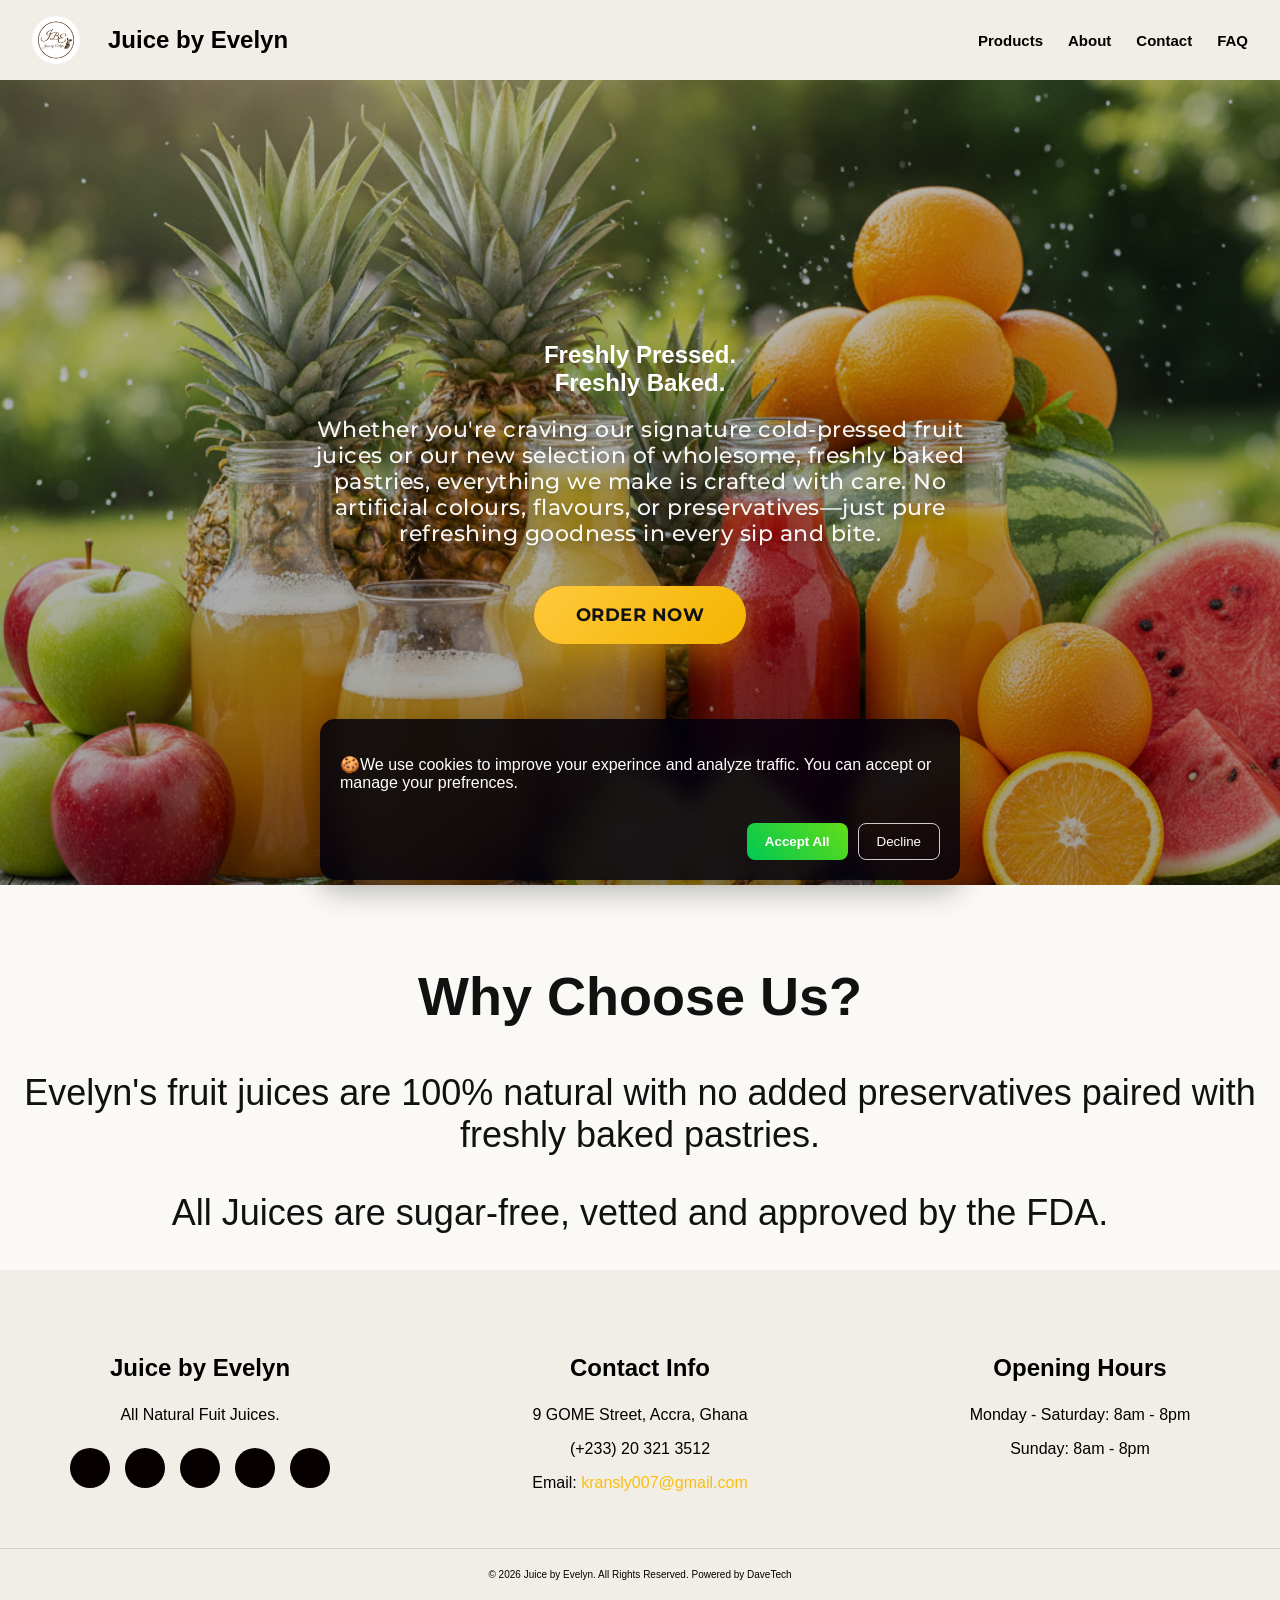
==== commit 1decfd2c: "commit" ====
--- a/index.html
+++ b/index.html
@@ -987,8 +987,8 @@
 
     <section id="about" class="about">
         <h2 class="section-title">Why Choose Us?</h2>
-        <p>Evelyn's fruit juices are 100% natural with no added preservatives.</p>
-        <p>All natural, vetted and approved by the FDA.</p>
+        <p>Evelyn's fruit juices are 100% natural with no added preservatives paired with freshly baked pastries.</p>
+        <p>All Juices are sugar-free, vetted and approved by the FDA.</p>
     </section>
 </main>
 
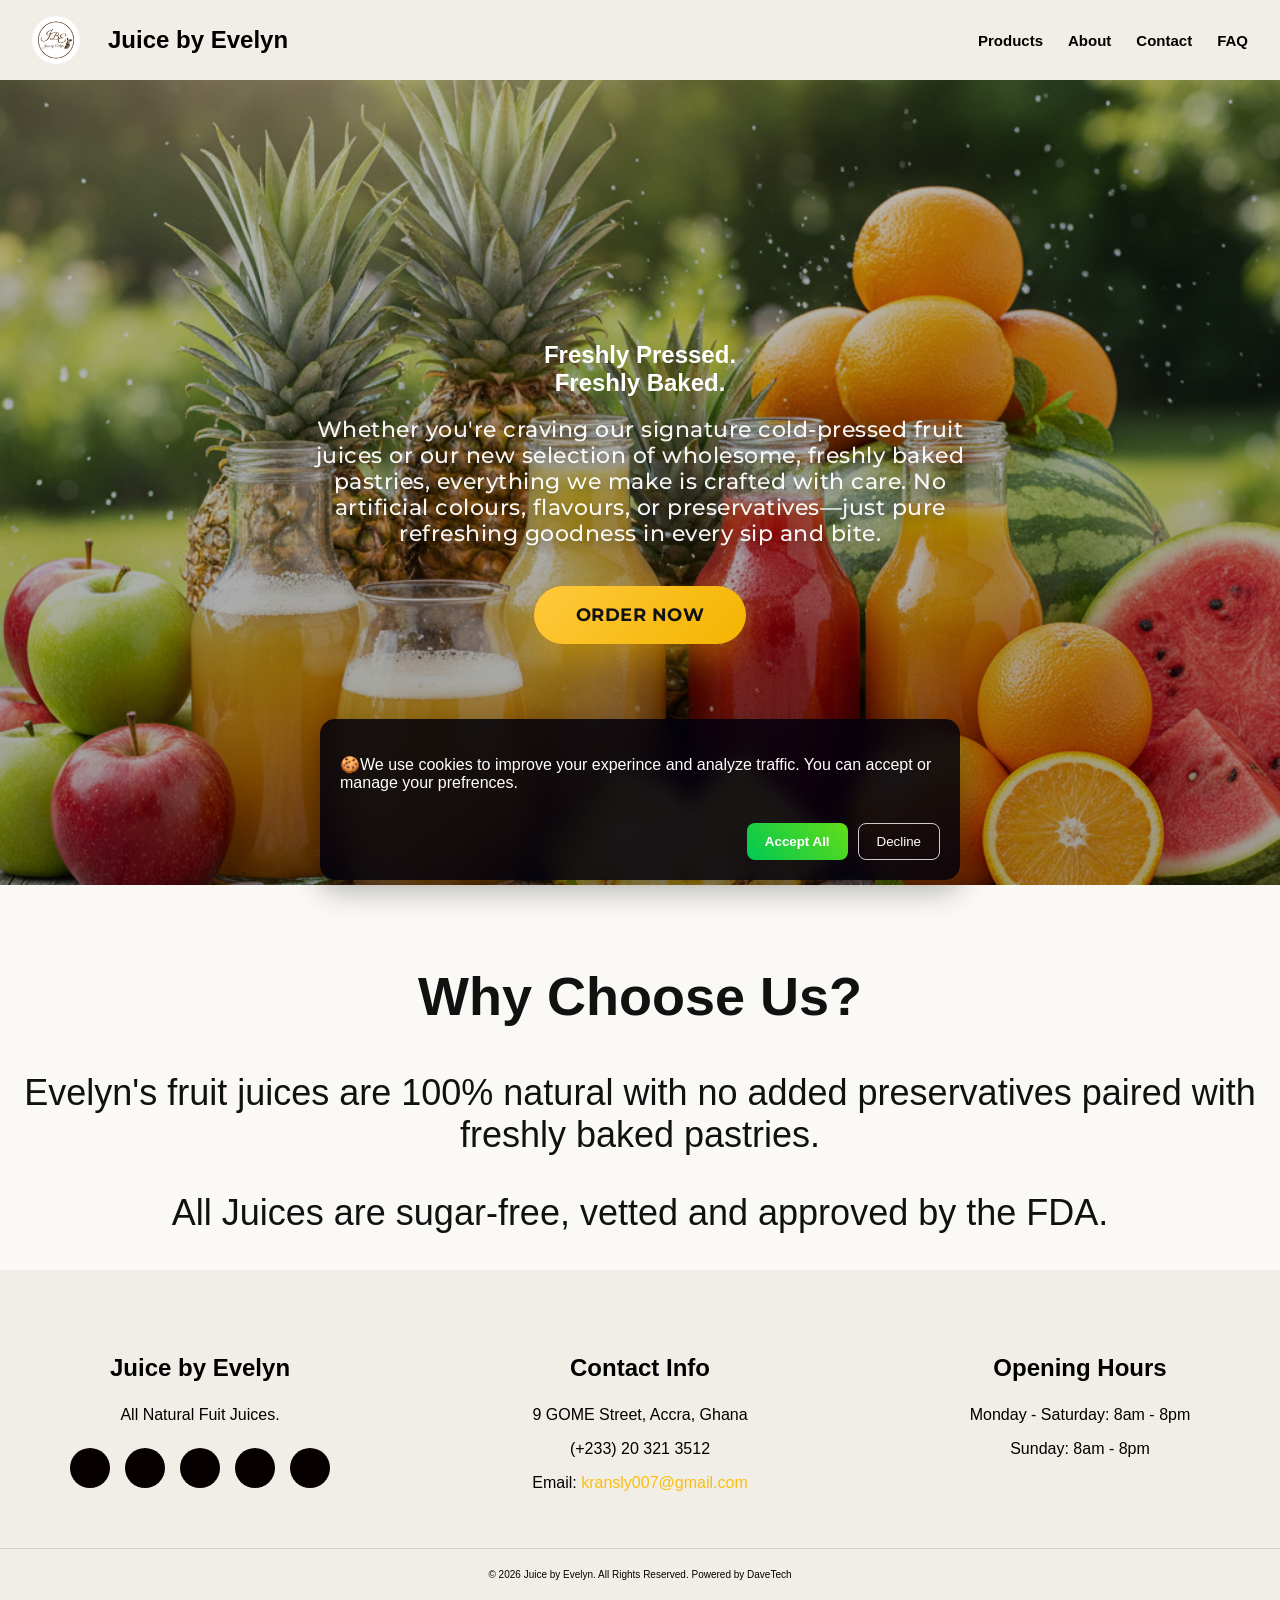
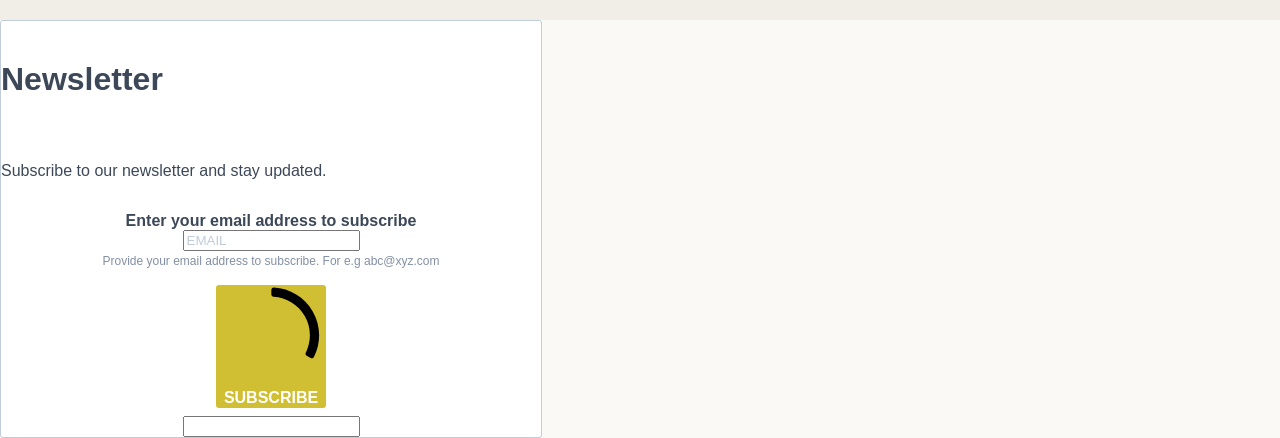
==== commit 5270252c: "commit" ====
--- a/index.html
+++ b/index.html
@@ -33,7 +33,7 @@
 
     <meta charset="UTF-8">
     <meta name="viewport" content="width=device-width, initial-scale=1.0">
-    <title>Juice by Evelyn | Fresh & Natural Fruit Juice Delivery in Accra</title> 
+    <title>Juice by Evelyn | Fresh & Natural Fruit Juice and Pastry Delivery in Accra</title> 
 
     <link rel="icon" type="image/png" href="images/jbefavicon.png">
 
@@ -49,16 +49,16 @@
     Affordable pastry options in Dansoman, Quality artisan baked goods for sale, Handmade pastries, Pastries and juice bar, Breakfast combo, Bakery and juice shop, Fresh juice and pastry delivery, Morning breakfast specials, Café pastries, Ghana Meatpie, Samosas, Crispy Spring Rolls, Ghana Rockbuns, meatpie, springrolls, samosas,"/>
     <link rel="canonical" href="https://premiumkwame.github.io/juicebyevelyn/index.html">
 
-    <meta property="og:title" content="Juice by Evelyn | Natural Fruit Juice">
-    <meta property="og:description" content="100% natural fruit juice with no added preservatives. Approved by the FDA.">
+    <meta property="og:title" content="Juice by Evelyn | Natural Fruit Juice and Pastry Delivery in Accra">
+    <meta property="og:description" content="100% natural fruit juice and freshly baked pastries with no added preservatives. Approved by the FDA.">
     <meta property="og:image" content="https://premiumkwame.github.io/juicebyevelyn/images/jbelogo.png">
     <meta property="og:url" content="https://premiumkwame.github.io/juicebyevelyn">
     <meta property="og:type" content="website">
     <meta property="og:site_name" content="Juice by Evelyn">
 
     <meta name="twitter:card" content="summary_large_image">
-    <meta name="twitter:title" content="Bottled Natural Fruit Juice">
-    <meta name="twitter:description" content="Evelyn is your trusted source for Bottled Natural Fruit Juice.">
+    <meta name="twitter:title" content="Bottled Natural Fruit Juice and Freshly Baked Pastries by Evelyn">
+    <meta name="twitter:description" content="Evelyn is your trusted source for Bottled Natural Fruit Juice and Freshly Baked Pastries.">
     <meta name="twitter:image" content="https://premiumkwame.github.io/juicebyevelyn/images/jbelogo.png">
 
     <script type="application/ld+json">
@@ -982,6 +982,7 @@
       });
     });
     </script></div>
+
 
 
 
@@ -1056,6 +1057,275 @@
         </div>
     </footer>
 
+<!-- Begin Brevo Form -->
+
+
+<!-- START - We recommend to place the below code in head tag of your website html  -->
+
+<style>
+  @font-face {
+    font-display: block;
+    font-family: Roboto;
+    src: url(https://assets.brevo.com/font/Roboto/Latin/normal/normal/7529907e9eaf8ebb5220c5f9850e3811.woff2) format("woff2"), url(https://assets.brevo.com/font/Roboto/Latin/normal/normal/25c678feafdc175a70922a116c9be3e7.woff) format("woff")
+  }
+
+  @font-face {
+    font-display: fallback;
+    font-family: Roboto;
+    font-weight: 600;
+    src: url(https://assets.brevo.com/font/Roboto/Latin/medium/normal/6e9caeeafb1f3491be3e32744bc30440.woff2) format("woff2"), url(https://assets.brevo.com/font/Roboto/Latin/medium/normal/71501f0d8d5aa95960f6475d5487d4c2.woff) format("woff")
+  }
+
+  @font-face {
+    font-display: fallback;
+    font-family: Roboto;
+    font-weight: 700;
+    src: url(https://assets.brevo.com/font/Roboto/Latin/bold/normal/3ef7cf158f310cf752d5ad08cd0e7e60.woff2) format("woff2"), url(https://assets.brevo.com/font/Roboto/Latin/bold/normal/ece3a1d82f18b60bcce0211725c476aa.woff) format("woff")
+  }
+
+  :where(.sib-form-message-panel) {
+    display: none;
+  }
+
+  :where(.sib-form-message-panel .sib-notification__icon) {
+    width: 20px;
+    height: 20px;
+  }
+
+
+  #sib-container input:-ms-input-placeholder {
+    font-family: Helvetica, sans-serif;
+    text-align: left;
+    color: #c0ccda;
+  }
+
+  #sib-container input::placeholder {
+    font-family: Helvetica, sans-serif;
+    text-align: left;
+    color: #c0ccda;
+  }
+
+  #sib-container textarea::placeholder {
+    font-family: Helvetica, sans-serif;
+    text-align: left;
+    color: #c0ccda;
+  }
+
+
+  #sib-container a {
+    text-decoration: underline;
+    color: #2BB2FC;
+  }
+</style>
+<link rel="stylesheet" href="https://sibforms.com/forms/end-form/build/sib-styles.css">
+
+
+<!--  END - We recommend to place the above code in head tag of your website html -->
+
+
+
+
+
+
+<!-- START - We recommend to place the below code where you want the form in your website html  -->
+<div class="sib-form" style="text-align: center;
+        
+         background-image: url(https://img.mailinblue.com/10696955/images/content_library/original/6a858d24ef871da2865f5f8b.png);  
+         background-size: cover;
+         background-repeat: no-repeat;
+         background-position: center center; ">
+  <div id="sib-form-container" class="sib-form-container">
+    <div id="error-message" class="sib-form-message-panel" style="font-family:Helvetica, sans-serif; font-size:16px; text-align:left; color:#661d1d; background-color:#ffeded; border-color:#ff4949; border-radius:3px;
+        max-width:540px;">
+      <div class="sib-form-message-panel__text sib-form-message-panel__text--center">
+        <svg viewBox="0 0 512 512" class="sib-icon sib-notification__icon">
+          <path d="M256 40c118.621 0 216 96.075 216 216 0 119.291-96.61 216-216 216-119.244 0-216-96.562-216-216 0-119.203 96.602-216 216-216m0-32C119.043 8 8 119.083 8 256c0 136.997 111.043 248 248 248s248-111.003 248-248C504 119.083 392.957 8 256 8zm-11.49 120h22.979c6.823 0 12.274 5.682 11.99 12.5l-7 168c-.268 6.428-5.556 11.5-11.99 11.5h-8.979c-6.433 0-11.722-5.073-11.99-11.5l-7-168c-.283-6.818 5.167-12.5 11.99-12.5zM256 340c-15.464 0-28 12.536-28 28s12.536 28 28 28 28-12.536 28-28-12.536-28-28-28z" />
+        </svg>
+        <span class="sib-form-message-panel__inner-text">
+
+
+                Your subscription could not be saved. Please try again.
+              
+            
+          </span>
+      </div>
+    </div>
+    <div></div>
+    <div id="success-message" class="sib-form-message-panel" style="font-family:Helvetica, sans-serif; font-size:16px; text-align:left; color:#085229; background-color:#e7faf0; border-color:#13ce66; border-radius:3px;
+        max-width:540px;">
+      <div class="sib-form-message-panel__text sib-form-message-panel__text--center">
+        <svg viewBox="0 0 512 512" class="sib-icon sib-notification__icon">
+          <path d="M256 8C119.033 8 8 119.033 8 256s111.033 248 248 248 248-111.033 248-248S392.967 8 256 8zm0 464c-118.664 0-216-96.055-216-216 0-118.663 96.055-216 216-216 118.664 0 216 96.055 216 216 0 118.663-96.055 216-216 216zm141.63-274.961L217.15 376.071c-4.705 4.667-12.303 4.637-16.97-.068l-85.878-86.572c-4.667-4.705-4.637-12.303.068-16.97l8.52-8.451c4.705-4.667 12.303-4.637 16.97.068l68.976 69.533 163.441-162.13c4.705-4.667 12.303-4.637 16.97.068l8.451 8.52c4.668 4.705 4.637 12.303-.068 16.97z" />
+        </svg>
+        <span class="sib-form-message-panel__inner-text">
+
+
+                Your subscription has been successful.
+             
+            
+          </span>
+      </div>
+    </div>
+    <div></div>
+    <div id="sib-container" class="sib-container--large sib-container--vertical" style="max-width:540px; text-align:center; background-color:rgba(255,255,255,1); border-width:1px; border-style:solid; border-color:#C0CCD9; border-radius:3px; direction:ltr">
+      <form id="sib-form" method="POST" action="https://a9bfac8d.sibforms.com/serve/[base64]" data-type="subscription">
+
+
+        <div style="padding: 8px 0;">
+
+
+          <div class="sib-form-block" style="font-family:Helvetica, sans-serif; font-size:32px; font-weight:700; text-align:left; color:#3C4858; background-color:transparent; text-align:left">
+            <p>Newsletter</p>
+          </div>
+
+
+
+        </div>
+
+
+
+        <div style="padding: 8px 0;">
+
+
+          <div class="sib-form-block" style="font-family:Helvetica, sans-serif; font-size:16px; text-align:left; color:#3C4858; background-color:transparent; text-align:left">
+            <div class="sib-text-form-block">
+              <p>Subscribe to our newsletter and stay updated.</p>
+            </div>
+          </div>
+
+
+
+        </div>
+
+
+
+        <div style="padding: 8px 0;">
+
+
+
+          <div class="sib-input sib-form-block">
+            <div class="form__entry entry_block">
+              <div class="form__label-row ">
+
+
+                <label class="entry__label" style="font-weight: 700; text-align: left; font-family:Helvetica, sans-serif; font-size:16px; font-weight:700; text-align:left; color:#3c4858;" for="EMAIL" data-required="*">Enter your email address to subscribe</label>
+
+
+
+
+                <div class="entry__field">
+
+                  <input class="input " type="text" id="EMAIL" name="EMAIL" autocomplete="off" value="" placeholder="EMAIL" data-required="true" required />
+
+                </div>
+
+              </div>
+
+              <label class="entry__error entry__error--primary" style="font-family:Helvetica, sans-serif; font-size:16px; text-align:left; color:#661d1d; background-color:#ffeded; border-color:#ff4949; border-radius:3px;">
+              </label>
+
+
+
+              <label class="entry__specification" style="font-family:Helvetica, sans-serif; font-size:12px; text-align:left; color:#8390A4; text-align: left ">
+                Provide your email address to subscribe. For e.g abc@xyz.com
+              </label>
+
+            </div>
+          </div>
+
+
+
+
+        </div>
+
+
+
+        <div style="padding: 8px 0;">
+
+
+          <div class="sib-form-block" style="text-align: center">
+            <button class="sib-form-block__button sib-form-block__button-with-loader" style="font-family:Helvetica, sans-serif; font-size:16px; font-weight:700; text-align:center; color:#FFFFFF; background-color:#d0bf33; border-width:0px; border-radius:3px;" form="sib-form" type="submit">
+              <svg class="icon clickable__icon progress-indicator__icon sib-hide-loader-icon" viewBox="0 0 512 512">
+                <path d="M460.116 373.846l-20.823-12.022c-5.541-3.199-7.54-10.159-4.663-15.874 30.137-59.886 28.343-131.652-5.386-189.946-33.641-58.394-94.896-95.833-161.827-99.676C261.028 55.961 256 50.751 256 44.352V20.309c0-6.904 5.808-12.337 12.703-11.982 83.556 4.306 160.163 50.864 202.11 123.677 42.063 72.696 44.079 162.316 6.031 236.832-3.14 6.148-10.75 8.461-16.728 5.01z" />
+              </svg>
+              SUBSCRIBE
+            </button>
+
+
+          </div>
+
+
+
+        </div>
+
+
+
+        <input type="text" name="email_address_check" value="" class="input--hidden">
+
+
+        <input type="hidden" name="locale" value="en">
+
+
+      </form>
+    </div>
+  </div>
+</div>
+<!-- END - We recommend to place the above code where you want the form in your website html  -->
+
+<!-- START - We recommend to place the below code in footer or bottom of your website html  -->
+<script>
+  window.REQUIRED_CODE_ERROR_MESSAGE = 'Please choose a country code';
+  window.LOCALE = 'en';
+
+
+
+
+  window.EMAIL_INVALID_MESSAGE = window.SMS_INVALID_MESSAGE = "The information provided is invalid. Please review the field format and try again.";
+
+
+
+
+
+  window.REQUIRED_ERROR_MESSAGE = "This field cannot be left blank. ";
+
+  window.GENERIC_INVALID_MESSAGE = "The information provided is invalid. Please review the field format and try again.";
+
+
+  window.INVALID_NUMBER = "The information provided is invalid. Please review the field format and try again.";
+
+
+
+
+  window.INVALID_DATE = "Please enter a valid date";
+
+
+
+  window.REQUIRED_MULTISELECT_MESSAGE = 'Please select at least 1 option';
+
+
+  window.translation = {
+    common: {
+      selectedList: '{quantity} list selected',
+      selectedLists: '{quantity} lists selected',
+      selectedOption: '{quantity} selected',
+      selectedOptions: '{quantity} selected',
+    }
+  };
+
+  var AUTOHIDE = Boolean(0);
+</script>
+
+
+
+<script defer src="https://sibforms.com/forms/end-form/build/main.js"></script>
+
+
+
+
+<!-- END - We recommend to place the above code in footer or bottom of your website html  -->
+
+<!-- End Brevo Form -->
+
     <script>
 document.addEventListener("DOMContentLoaded", function() {
     const closeBtn = document.querySelector(".close-popup");
